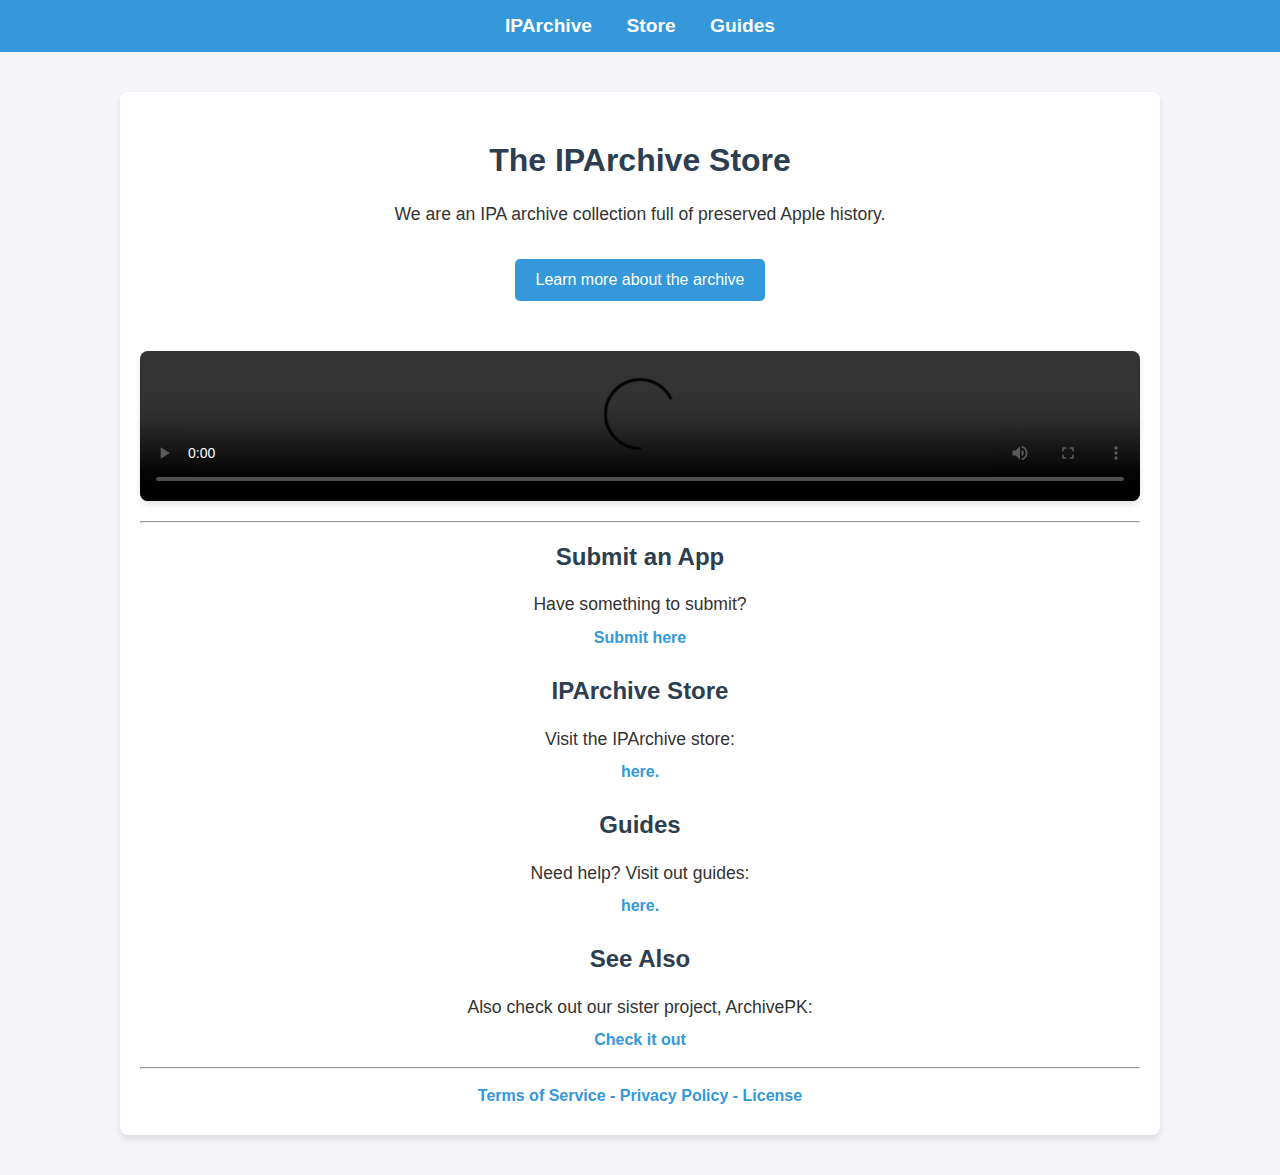
==== index.html @ 37050ac6 "Initial commit" ====
<!DOCTYPE html>
<html lang="en">
<head>
  <meta charset="UTF-8">
  <meta http-equiv="X-UA-Compatible" content="IE=edge">
  <meta name="viewport" content="width=device-width, initial-scale=1.0">
  <link rel="stylesheet" href="styles.css">
  <title>IPArchive</title>
</head>
<body>
  <nav>
    <a href="index.html">IPArchive</a>
    <a href="http://localhost:8000">Store</a>
    <a href="guides.html">Guides</a>
  </nav>
  <div class="container">
    <h1>The IPArchive Store</h1>
    <p>We are an IPA archive collection full of preserved Apple history.</p>
    <a href="https://discord.gg/M9Ujk7hAdc">
    <button type="button">Learn more about the archive</button>
    </a>

    <!-- Using the video tag to display a video -->
    <video width="100%" controls>
      <source src="videos/iphone5s-announcement.mp4" type="video/mp4">
      Your browser does not support the video tag.
    </video>

    <hr>
    <h2>Submit an App</h2>
    <p>Have something to submit?</p>
    <a href="https://discord.gg/M9Ujk7hAdc">Submit here</a>

    <h2>IPArchive Store</h2>
    <p>Visit the IPArchive store:</p>
    <a href="http://localhost:8000/">here.</a>

    <h2>Guides</h2>
    <p>Need help? Visit out guides:</p>
    <a href="guides.html">here.</a>

    <h2>See Also</h2>
    <p>Also check out our sister project, ArchivePK:</p>
    <a href="http://archivepk.xyz:20084">Check it out</a>
    <!-- google.com is a test site -->

    <hr>
    <a href="terms.html">Terms of Service -</a>
    <a href="privacy.html">Privacy Policy -</a>
    <a href="LICENSE">License</a>
  </div>
</body>
</html>
---- styles.css ----
/* General body styling */
body {
  font-family: Arial, sans-serif;
  background-color: #f4f4f9;
  margin: 0;
  padding: 0;
  color: #333;
}

/* Navigation styling */
nav {
  background-color: #3498db;
  padding: 15px 20px;
  text-align: center;
}

nav a {
  color: white;
  text-decoration: none;
  font-size: 1.2em;
  margin: 0 15px;
  font-weight: bold;
}

nav a:hover {
  text-decoration: underline;
}

/* Container for content */
.container {
  max-width: 1000px;
  margin: 40px auto;
  padding: 20px;
  background-color: #fff;
  box-shadow: 0px 4px 6px rgba(0, 0, 0, 0.1);
  border-radius: 8px;
  text-align: center; /* Centering the text inside the container */
}

/* Header styling */
h1 {
  text-align: center;
  color: #2c3e50;
  margin-top: 30px;
  font-size: 2em;
}

/* Subheading styling */
h2 {
  color: #2c3e50;
  margin-top: 20px;
  font-size: 1.5em;
}

/* Paragraph styling */
p {
  font-size: 1.1em;
  line-height: 1.6;
  max-width: 800px;
  margin: 0 auto;
}

/* Button styling */
button {
  background-color: #3498db;
  color: white;
  border: none;
  padding: 12px 20px;
  font-size: 1em;
  cursor: pointer;
  border-radius: 5px;
  transition: background-color 0.3s;
  display: block;
  margin: 20px auto;
}

button:hover {
  background-color: #2980b9;
}

/* Link styling */
a {
  color: #3498db;
  text-decoration: none;
  font-weight: bold;
  display: inline-block; /* Ensure it behaves as an inline element */
  margin: 10px 0; /* Add some margin to separate the links */
}

a:hover {
  text-decoration: underline;
}

/* Video styling */
video {
  max-width: 100%;
  border-radius: 8px;
  display: block;
  margin: 20px auto;
  box-shadow: 0px 4px 6px rgba(0, 0, 0, 0.1);
}

/* Responsive Design */
@media (max-width: 768px) {
  body {
    padding: 10px;
  }

  .container {
    padding: 10px;
  }

  h1 {
    font-size: 1.8em;
  }

  h2 {
    font-size: 1.3em;
  }

  p {
    font-size: 1em;
  }
}
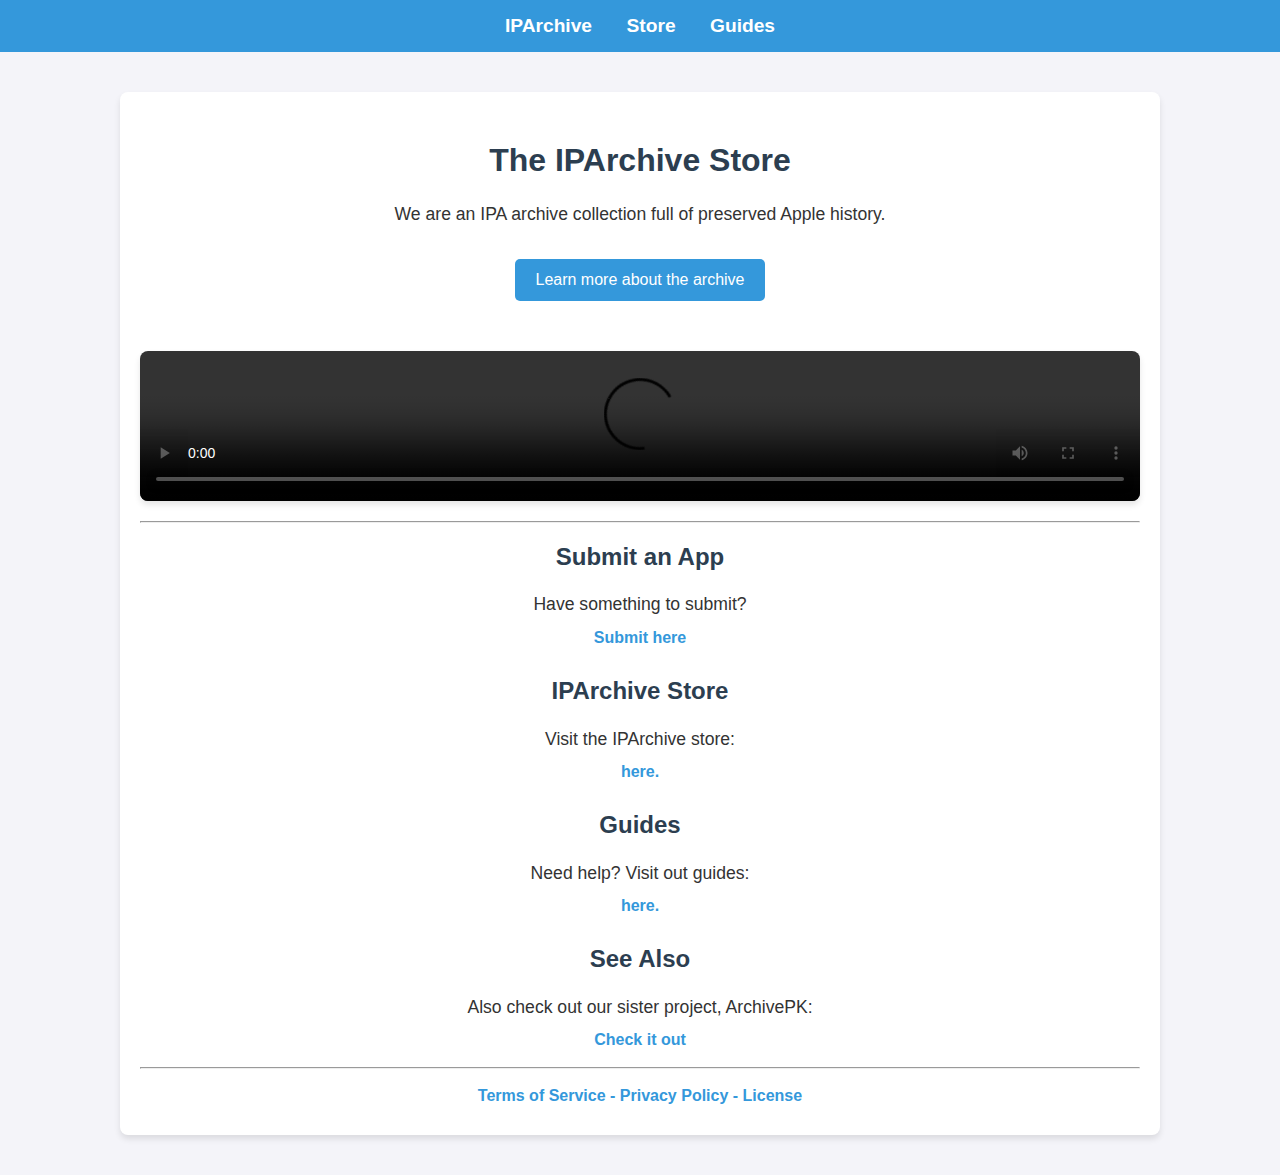
==== commit a7f86a74: "update links" ====
--- a/index.html
+++ b/index.html
@@ -10,7 +10,7 @@
 <body>
   <nav>
     <a href="index.html">IPArchive</a>
-    <a href="http://localhost:8000">Store</a>
+    <a href="/iparchive-store/">Store</a>
     <a href="guides.html">Guides</a>
   </nav>
   <div class="container">
@@ -33,7 +33,7 @@
 
     <h2>IPArchive Store</h2>
     <p>Visit the IPArchive store:</p>
-    <a href="http://localhost:8000/">here.</a>
+    <a href="/iparchive-store//">here.</a>
 
     <h2>Guides</h2>
     <p>Need help? Visit out guides:</p>
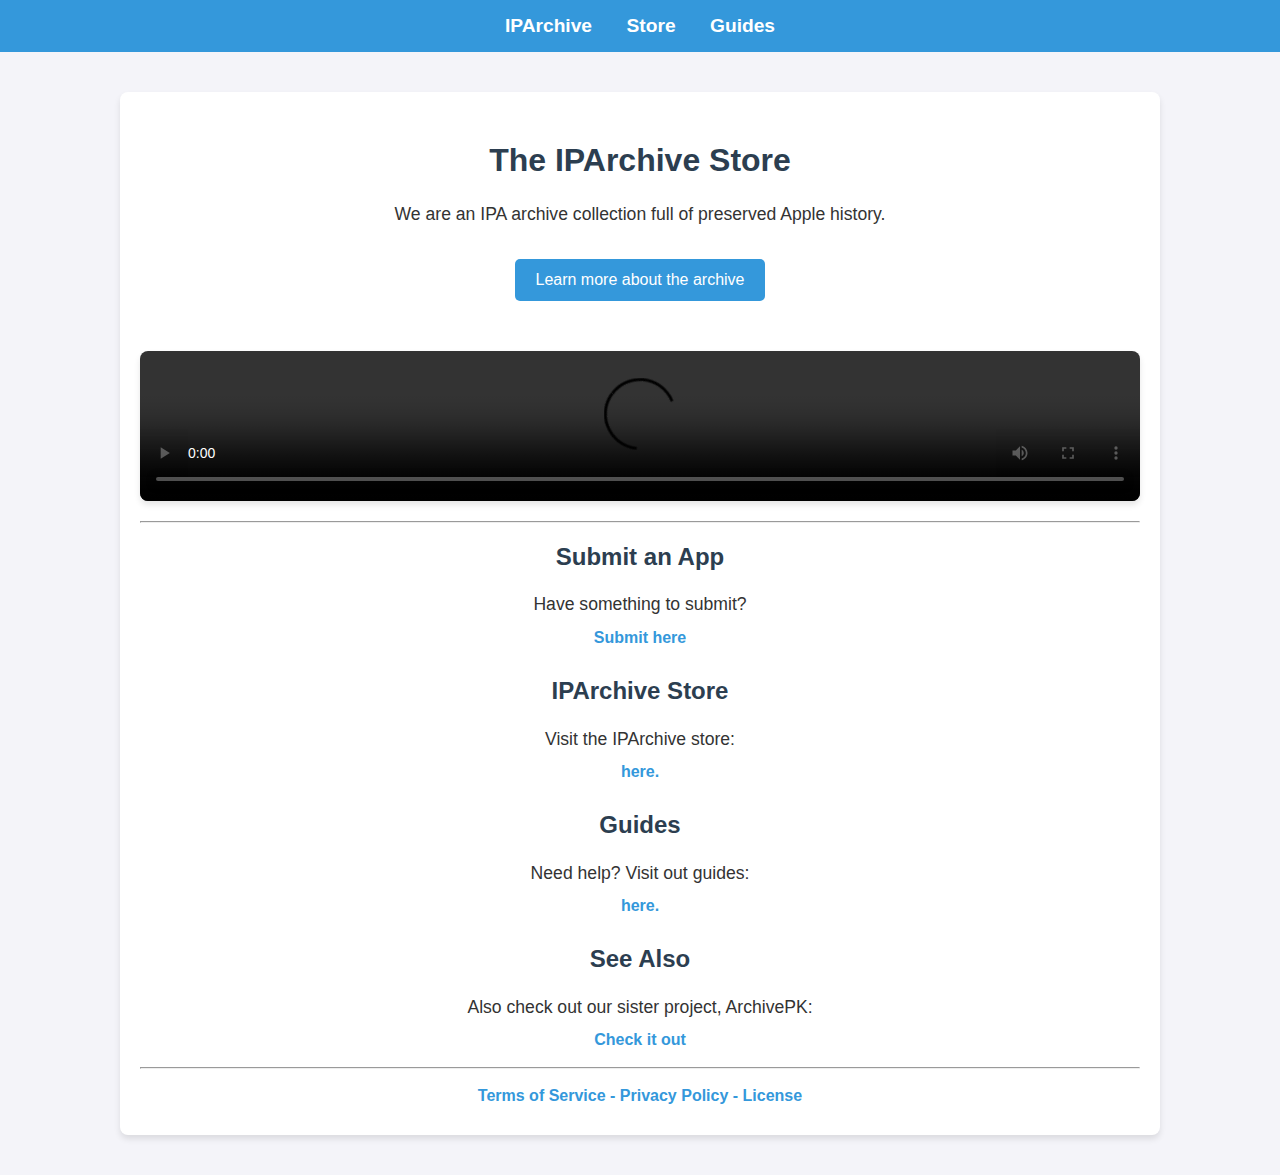
==== commit ba683353: "Link update" ====
--- a/index.html
+++ b/index.html
@@ -22,7 +22,7 @@
 
     <!-- Using the video tag to display a video -->
     <video width="100%" controls>
-      <source src="videos/iphone5s-announcement.mp4" type="video/mp4">
+      <source src="/iparchive-store/Videos, Images, customizations/iphone5s-announcement.mp4" type="video/mp4">
       Your browser does not support the video tag.
     </video>
 
